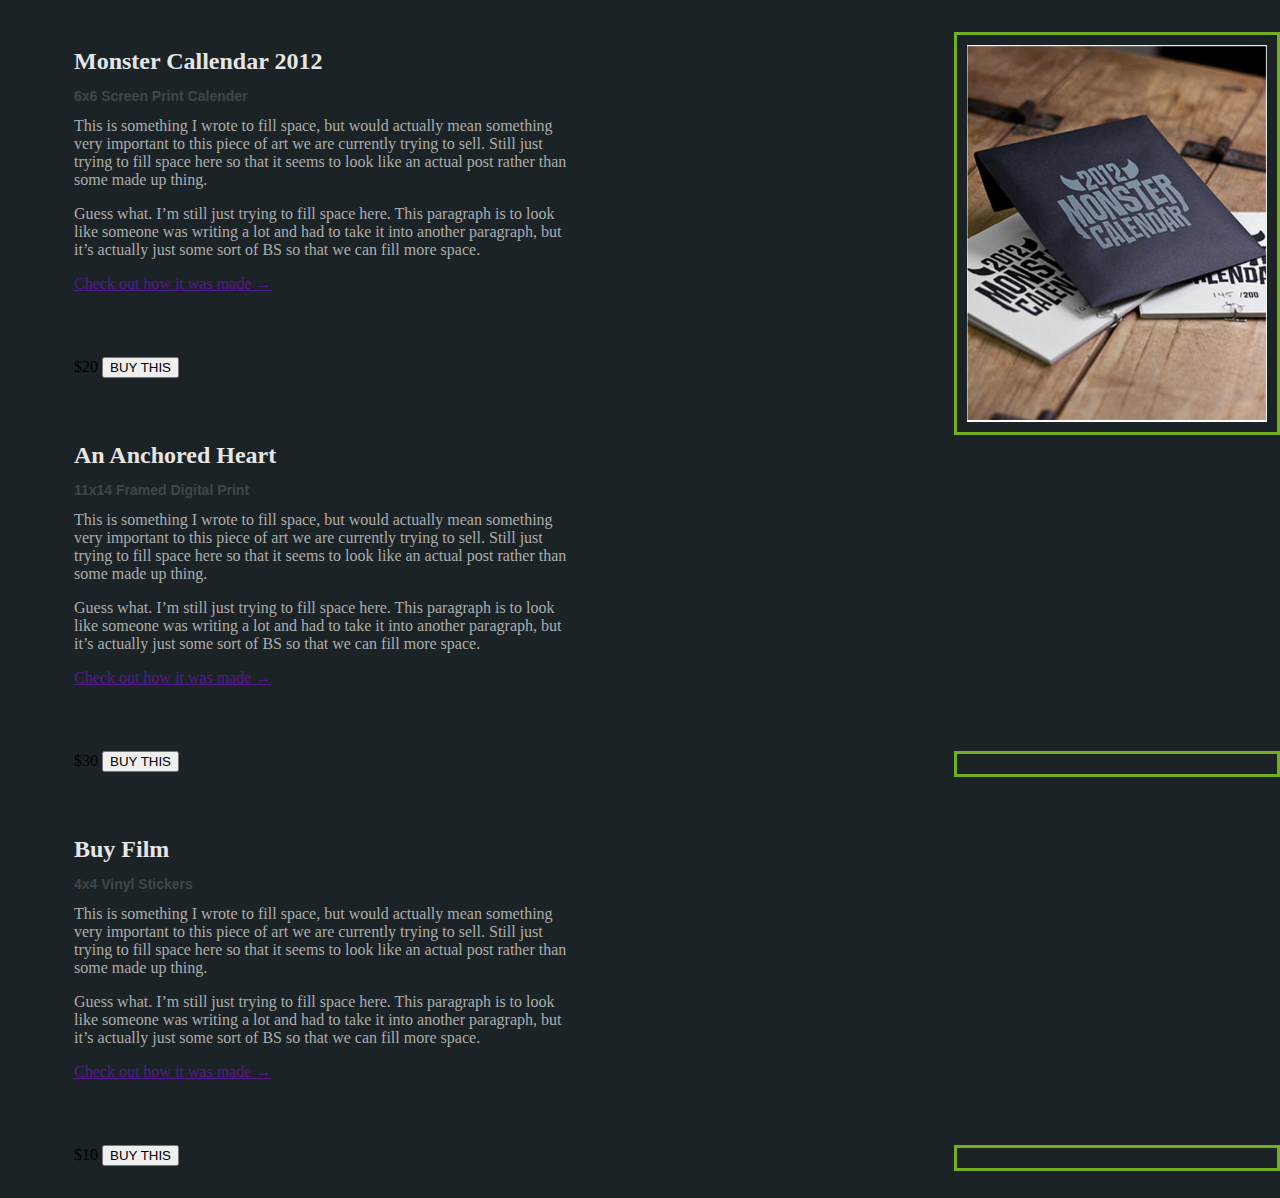
==== dobot/index.html @ a4f8b43e "D" ====
<!DOCTYPE html>
<head>
<link rel="stylesheet" type="text/css" href="DOBOT.css">
</head>
<a></a>
<article>
  <div>
    <img src="DOBOT.jpg">
    <h1>Monster Callendar 2012</h1>
      <h2>6x6 Screen Print Calender</h2>
      <p>This is something I wrote to fill space, but would actually mean something very important to this piece of art we are currently trying to sell. Still just trying to fill space here so that it seems to look like an actual post rather than some made up thing.</p> 
      <p>Guess what. I’m still just trying to fill space here. This paragraph is to look like someone was writing a lot and had to take it into another paragraph, but it’s actually just some sort of BS so that we can fill more space.</p>
      <p><a href="">Check out how it was made →</a></p>
   </div>
   <div>
      $20 <button type="button">BUY THIS</button>
   </div>
</article>

<article>
  <div>
    <h1>An Anchored Heart</h1>
      <h2>11x14 Framed Digital Print</h2>
      <p>This is something I wrote to fill space, but would actually mean something very important to this piece of art we are currently trying to sell. Still just trying to fill space here so that it seems to look like an actual post rather than some made up thing.</p> 
      <p>Guess what. I’m still just trying to fill space here. This paragraph is to look like someone was writing a lot and had to take it into another paragraph, but it’s actually just some sort of BS so that we can fill more space.</p> 
      <p><a href="">Check out how it was made →</a></p>
  </div>
  <div>
      <img src=""/>
      $30 <button type="button">BUY THIS</button>
  </div>
</article>
    
<article>
  <div>
    <h1>Buy Film</h1>
      <h2>4x4 Vinyl Stickers</h2>
      <p>This is something I wrote to fill space, but would actually mean something very important to this piece of art we are currently trying to sell. Still just trying to fill space here so that it seems to look like an actual post rather than some made up thing.</p> 
      <p>Guess what. I’m still just trying to fill space here. This paragraph is to look like someone was writing a lot and had to take it into another paragraph, but it’s actually just some sort of BS so that we can fill more space.</p> 
      <p><a href="">Check out how it was made →</a></p>
  </div>
  <div>
      <img src=""/>
      $10 <button type="button">BUY THIS</button>
  </div>
</article>
---- dobot/DOBOT.css ----
h1{font-family: Adelle; font-size: 24px; color: #e6e6e6}
h2{font-family: helvetica; font-variant: italic; font-size: 14px; color: #3F474A; line-height: 10px}
body{background-color: #1B2326; margin-left: 50px}
p{font-family: Din; font-size: 16px; line-height: 18px; width: 500px; color:#adadad;}
div{padding: 24px}
img{position: absolute;
    right: 0px;
    width: 300px;
    border: 3px solid #73AD21;
    padding: 10px;}
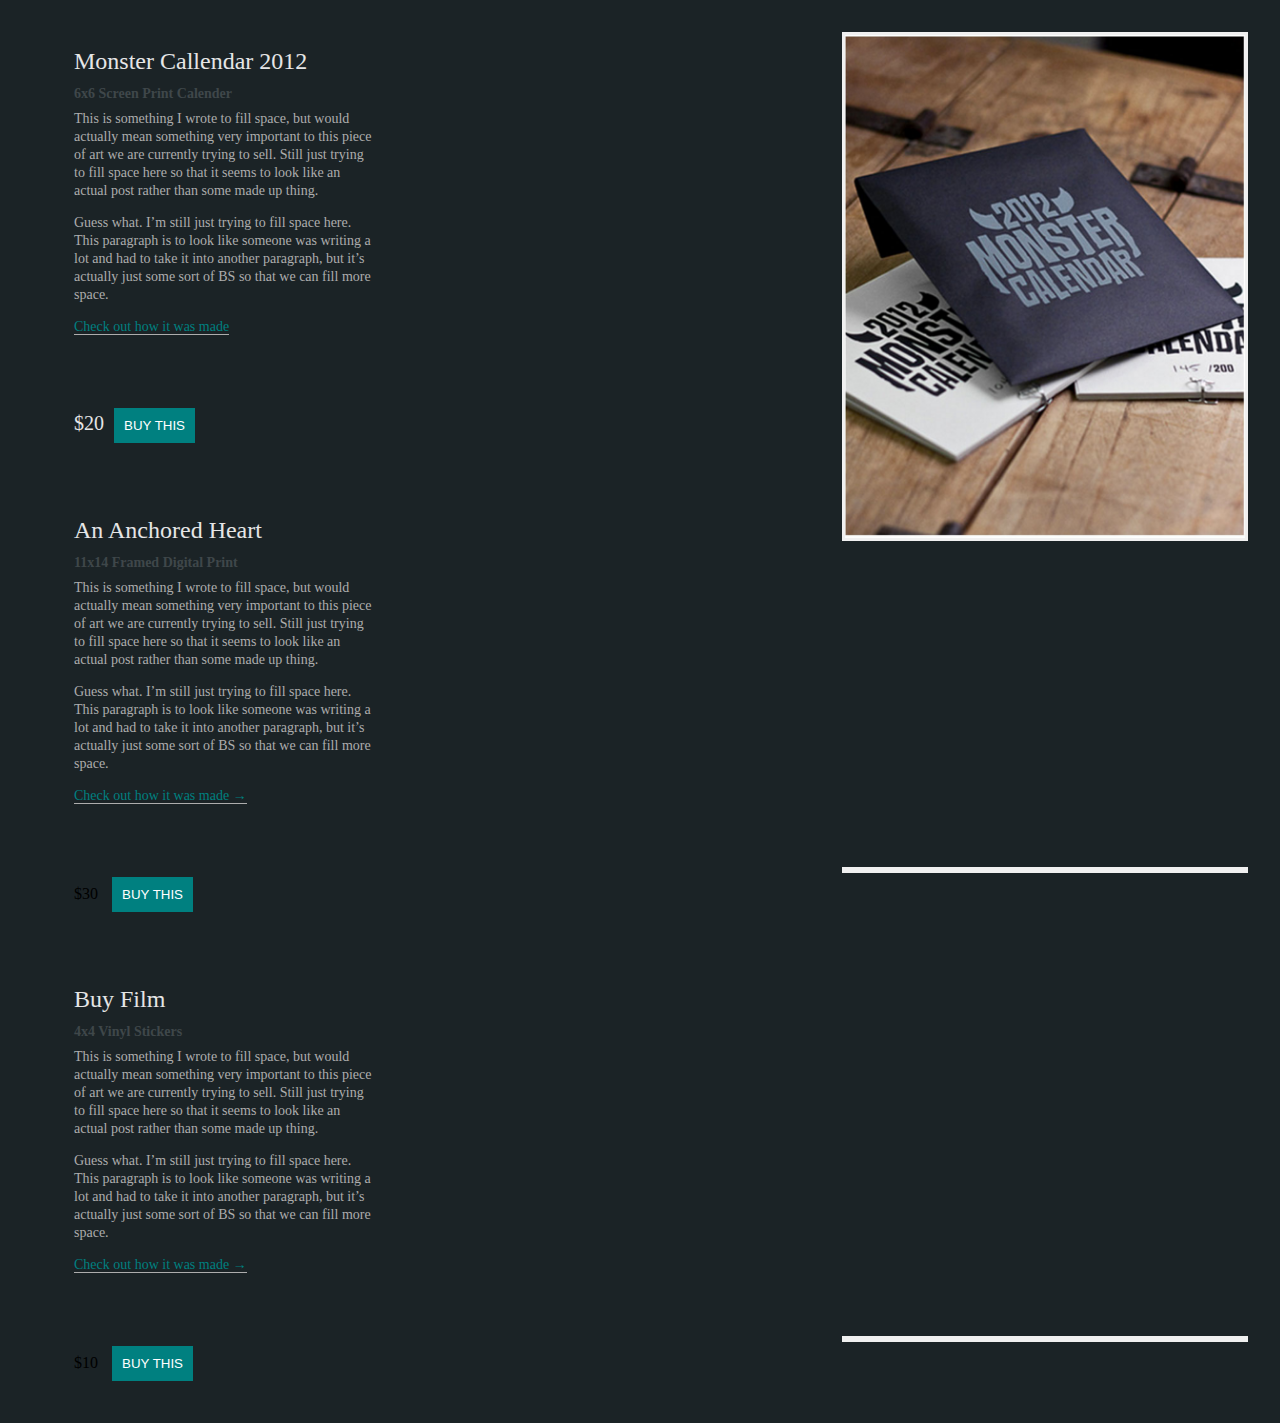
==== commit ab8fce0d: "Im_so_behind" ====
--- a/dobot/index.html
+++ b/dobot/index.html
@@ -10,10 +10,10 @@
       <h2>6x6 Screen Print Calender</h2>
       <p>This is something I wrote to fill space, but would actually mean something very important to this piece of art we are currently trying to sell. Still just trying to fill space here so that it seems to look like an actual post rather than some made up thing.</p> 
       <p>Guess what. I’m still just trying to fill space here. This paragraph is to look like someone was writing a lot and had to take it into another paragraph, but it’s actually just some sort of BS so that we can fill more space.</p>
-      <p><a href="">Check out how it was made →</a></p>
+      <p><a href="">Check out how it was made </a></p>
    </div>
    <div>
-      $20 <button type="button">BUY THIS</button>
+      <span>$20</span><button type="button" class="button">BUY THIS</button>
    </div>
 </article>
 
--- a/dobot/DOBOT.css
+++ b/dobot/DOBOT.css
@@ -1,10 +1,52 @@
-h1{font-family: Adelle; font-size: 24px; color: #e6e6e6}
-h2{font-family: helvetica; font-variant: italic; font-size: 14px; color: #3F474A; line-height: 10px}
-body{background-color: #1B2326; margin-left: 50px}
-p{font-family: Din; font-size: 16px; line-height: 18px; width: 500px; color:#adadad;}
+h1{font-family: Adelle; 
+	font-weight: lighter;
+	font-size: 24px; 
+	color: #e6e6e6
+}
+
+h2{font-family: Din; 
+	font-style: lighter;
+	font-variant: italic; 
+	font-size: 14px; 
+	color: #3F474A; 
+	line-height: 5px;
+}
+
+body{background-color: #1B2326; 
+	margin-left: 50px;
+}
+
+p{font-family: Din; 
+	font-weight: lighter; 
+	font-size: 14px; line-height: 18px; 
+	width: 300px; color:#adadad;
+}
+
 div{padding: 24px}
-img{position: absolute;
-    right: 0px;
-    width: 300px;
-    border: 3px solid #73AD21;
-    padding: 10px;}+
+img{float: right;
+    width: 400px;
+    border: 3px solid #f0f0f0;
+    padding: 0px
+}
+
+a{color: teal; 
+	text-decoration: none;
+	border-bottom-width: 1px;
+	border-bottom-color: #adadad;
+	border-bottom-style: solid;
+}
+
+span{font-family: Adelle; 
+	font-weight: lighter;
+	font-size: 20px; 
+	color: #e6e6e6;
+}
+
+button{
+	color: white;
+	background-color: teal;
+	padding: 10px;
+	margin: 10px;
+	border: none;
+}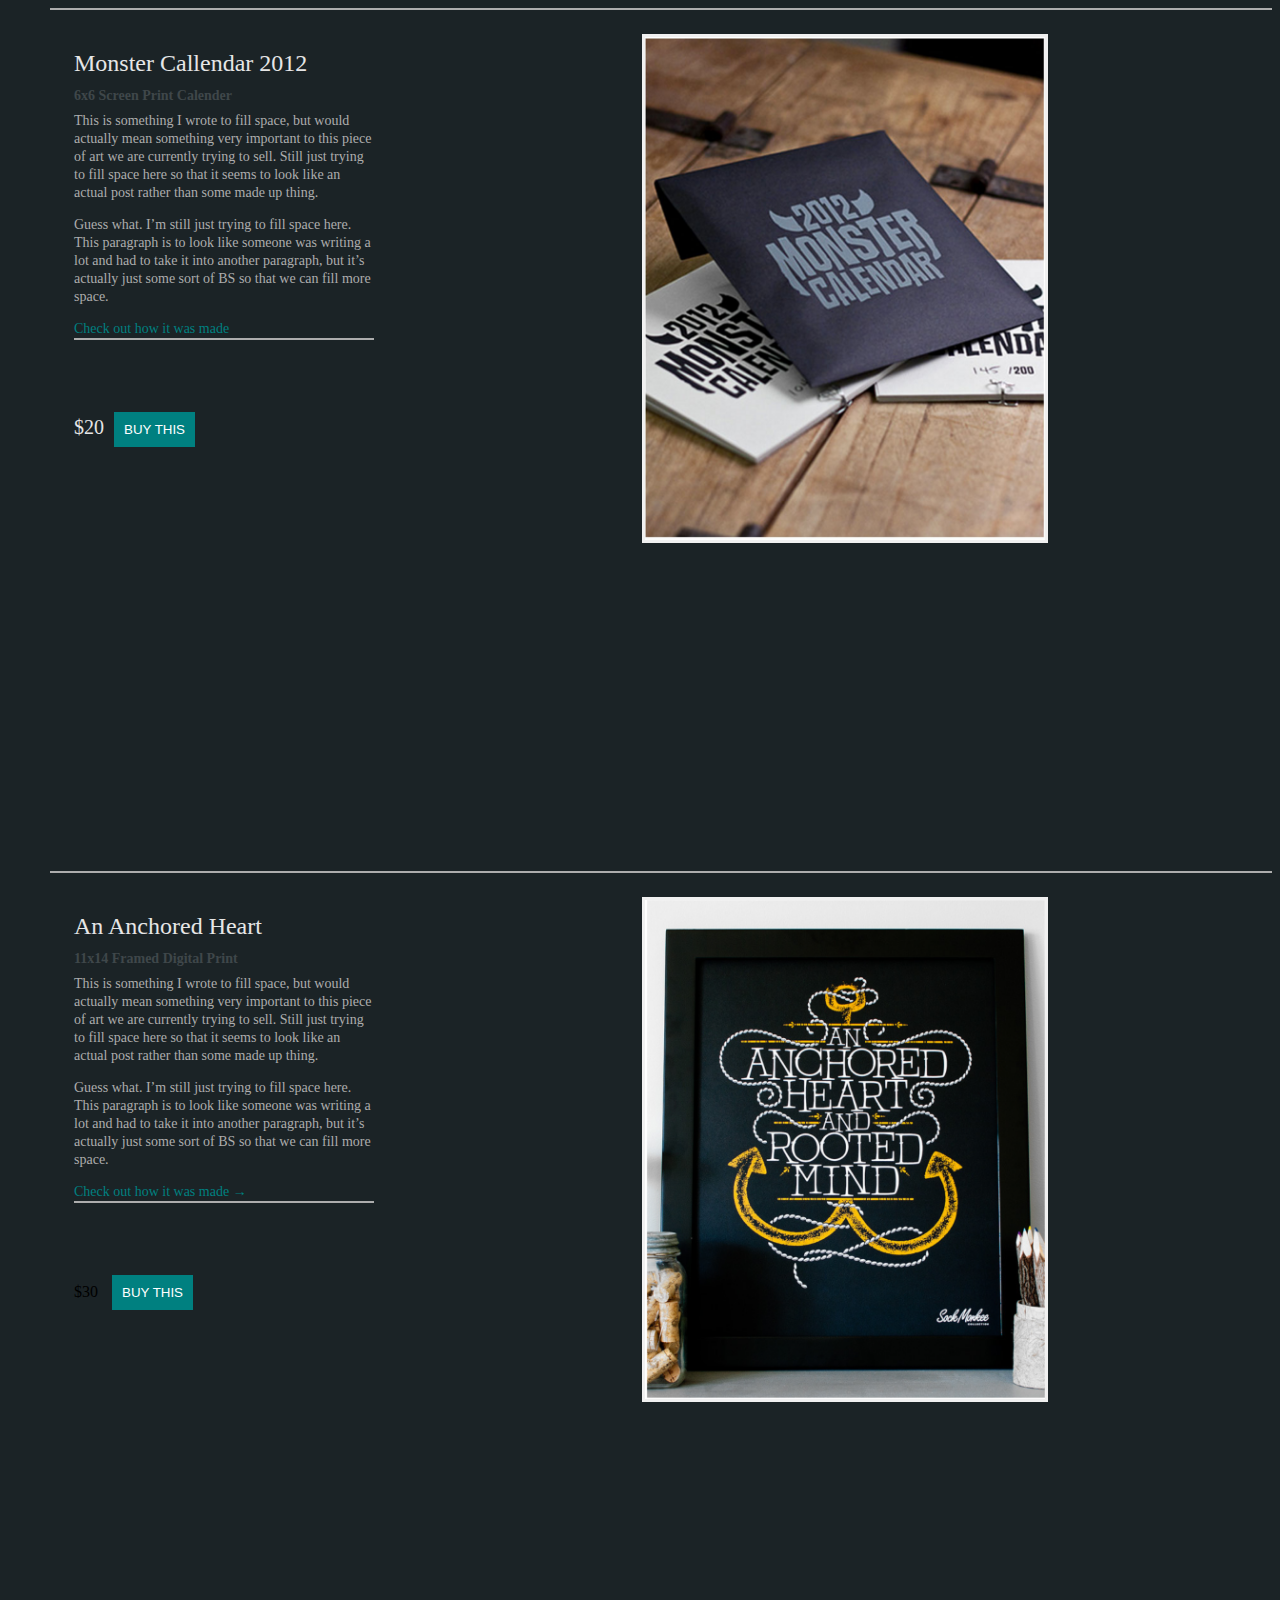
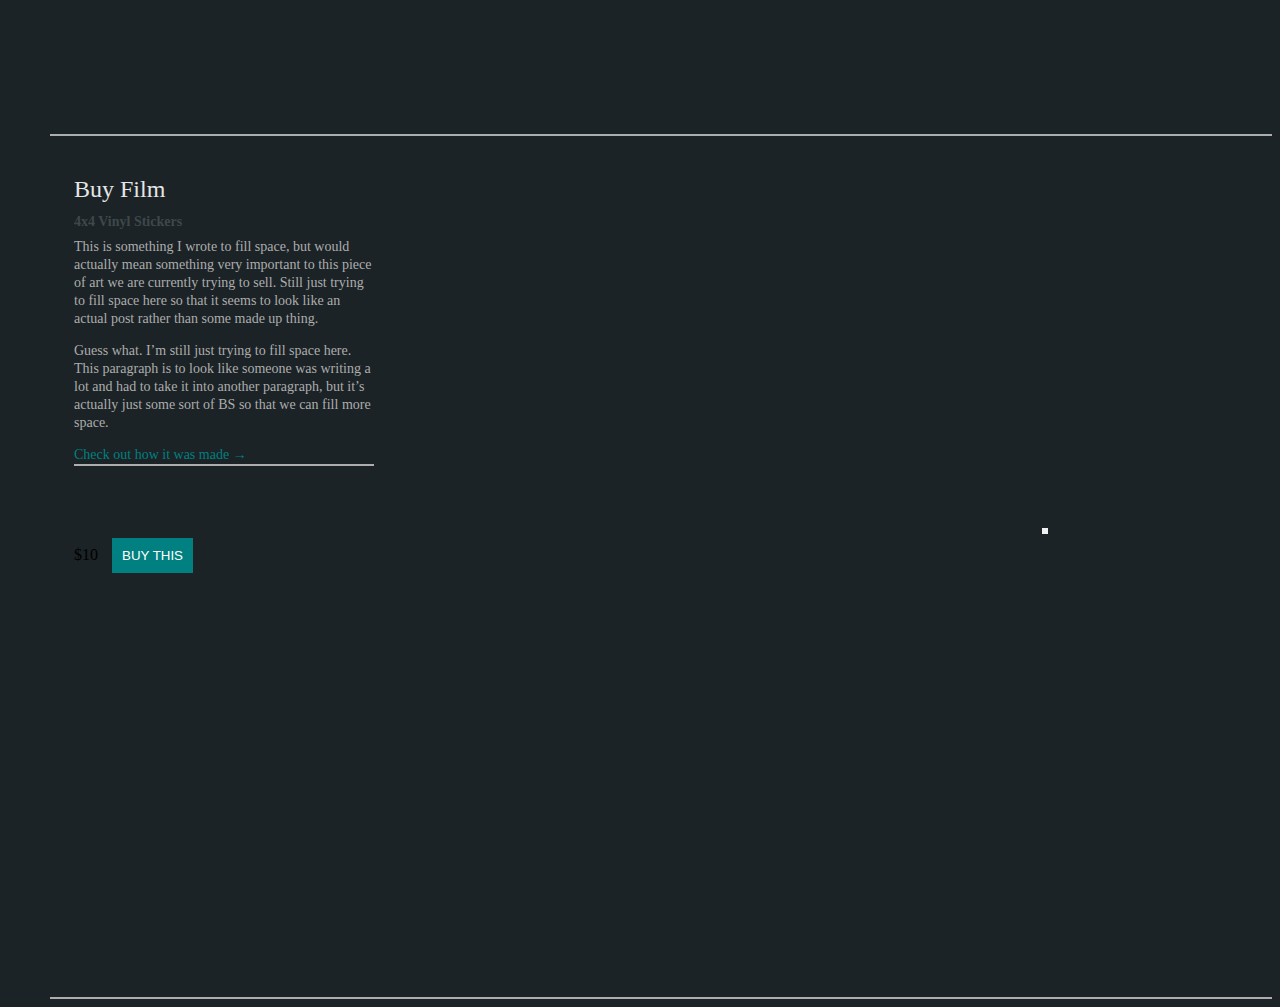
==== commit 8d2cd683: "A" ====
--- a/dobot/index.html
+++ b/dobot/index.html
@@ -19,6 +19,7 @@
 
 <article>
   <div>
+     <img src="Product_2.jpg"/>
     <h1>An Anchored Heart</h1>
       <h2>11x14 Framed Digital Print</h2>
       <p>This is something I wrote to fill space, but would actually mean something very important to this piece of art we are currently trying to sell. Still just trying to fill space here so that it seems to look like an actual post rather than some made up thing.</p> 
@@ -26,7 +27,6 @@
       <p><a href="">Check out how it was made →</a></p>
   </div>
   <div>
-      <img src=""/>
       $30 <button type="button">BUY THIS</button>
   </div>
 </article>
--- a/dobot/DOBOT.css
+++ b/dobot/DOBOT.css
@@ -1,4 +1,24 @@
-h1{font-family: Adelle; 
+@media (max-width: 859px) {
+	{
+    padding-top: 30px;
+    padding-bottom: 30px;
+  }
+}
+
+@media (min-width: 860px) {
+	{
+    padding-top: 60px;
+    padding-bottom: 60px;
+  }
+}
+article{margin-bottom:00px;
+	border-bottom: 2px solid;
+	display: block;
+	border-bottom-color: #adadad;  
+
+}
+
+h1{font-family: Quatro Slab; 
 	font-weight: lighter;
 	font-size: 24px; 
 	color: #e6e6e6
@@ -25,19 +45,23 @@
 div{padding: 24px}
 
 img{float: right;
-    width: 400px;
+	display: block;
+	margin-right: 200px;
+	margin-bottom: 0px;
+    max-width: 400px;
     border: 3px solid #f0f0f0;
     padding: 0px
 }
 
 a{color: teal; 
 	text-decoration: none;
-	border-bottom-width: 1px;
+	border-bottom: 2px solid;
+	display: block;
 	border-bottom-color: #adadad;
-	border-bottom-style: solid;
+	
 }
 
-span{font-family: Adelle; 
+span{font-family: Quatro Slab; 
 	font-weight: lighter;
 	font-size: 20px; 
 	color: #e6e6e6;
@@ -49,4 +73,6 @@
 	padding: 10px;
 	margin: 10px;
 	border: none;
+	margin-bottom: 400px;
+	
 }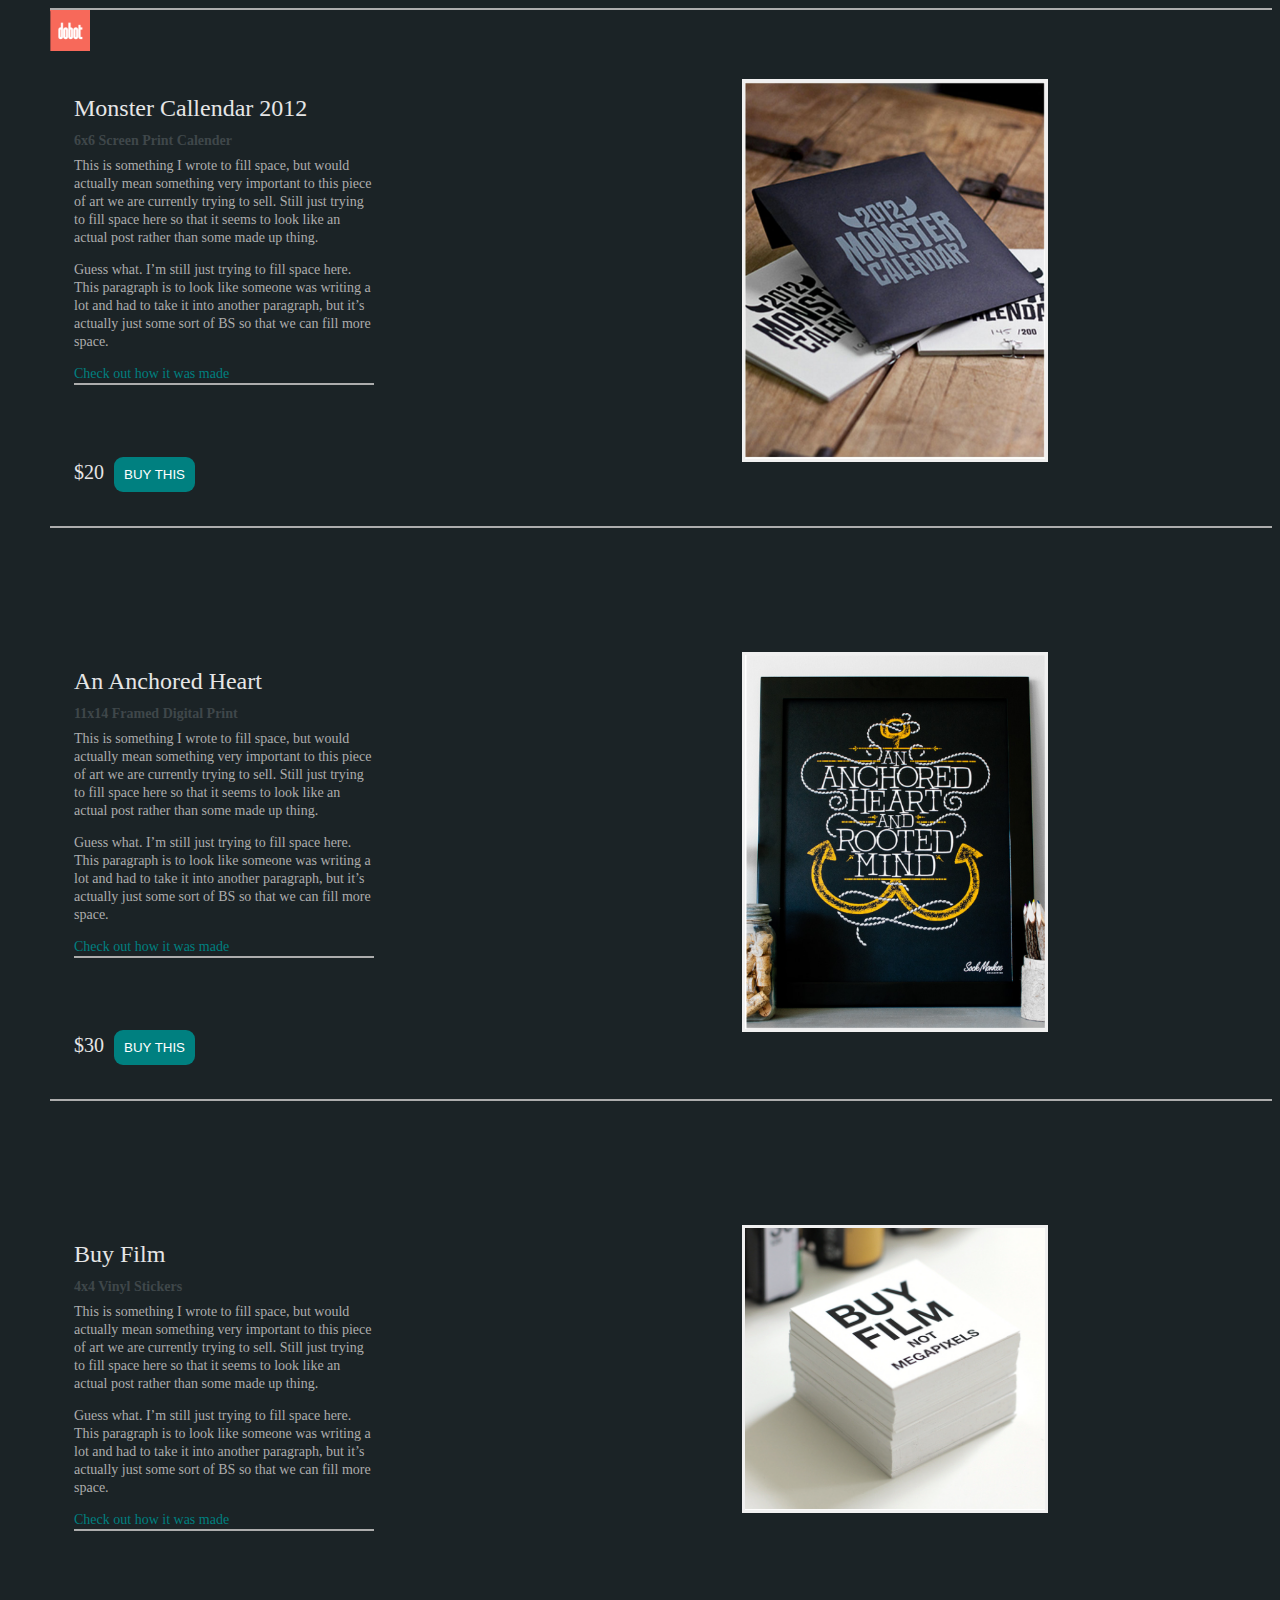
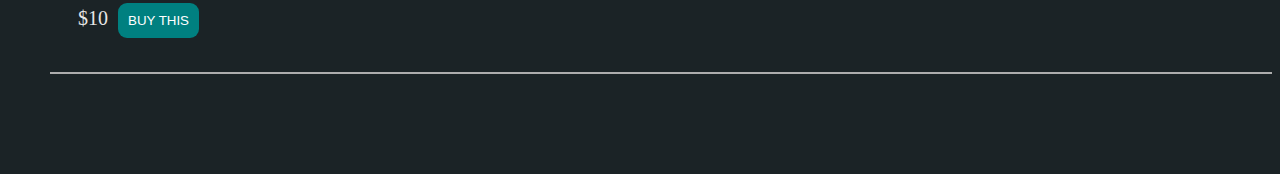
==== commit 21e84cad: "A" ====
--- a/dobot/index.html
+++ b/dobot/index.html
@@ -3,9 +3,10 @@
 <link rel="stylesheet" type="text/css" href="DOBOT.css">
 </head>
 <a></a>
+    <img class="logo" src="DOBOT_logo.jpg">
 <article>
   <div>
-    <img src="DOBOT.jpg">
+    <img class="dobot" src="DOBOT.jpg">
     <h1>Monster Callendar 2012</h1>
       <h2>6x6 Screen Print Calender</h2>
       <p>This is something I wrote to fill space, but would actually mean something very important to this piece of art we are currently trying to sell. Still just trying to fill space here so that it seems to look like an actual post rather than some made up thing.</p> 
@@ -19,28 +20,29 @@
 
 <article>
   <div>
-     <img src="Product_2.jpg"/>
+     <img class="prod2" src="Product_2.jpg"/>
     <h1>An Anchored Heart</h1>
       <h2>11x14 Framed Digital Print</h2>
       <p>This is something I wrote to fill space, but would actually mean something very important to this piece of art we are currently trying to sell. Still just trying to fill space here so that it seems to look like an actual post rather than some made up thing.</p> 
       <p>Guess what. I’m still just trying to fill space here. This paragraph is to look like someone was writing a lot and had to take it into another paragraph, but it’s actually just some sort of BS so that we can fill more space.</p> 
-      <p><a href="">Check out how it was made →</a></p>
+      <p><a href="">Check out how it was made</a></p>
   </div>
   <div>
-      $30 <button type="button">BUY THIS</button>
+      <span>$30</span><button type="button">BUY THIS</button>
   </div>
 </article>
     
 <article>
   <div>
+    <img class="stix" src="Stickers.jpg"/>
     <h1>Buy Film</h1>
       <h2>4x4 Vinyl Stickers</h2>
       <p>This is something I wrote to fill space, but would actually mean something very important to this piece of art we are currently trying to sell. Still just trying to fill space here so that it seems to look like an actual post rather than some made up thing.</p> 
       <p>Guess what. I’m still just trying to fill space here. This paragraph is to look like someone was writing a lot and had to take it into another paragraph, but it’s actually just some sort of BS so that we can fill more space.</p> 
-      <p><a href="">Check out how it was made →</a></p>
+      <p><a href="">Check out how it was made</a></p>
   </div>
   <div>
       <img src=""/>
-      $10 <button type="button">BUY THIS</button>
+      <span>$10</span><button type="button">BUY THIS</button>
   </div>
 </article>--- a/dobot/DOBOT.css
+++ b/dobot/DOBOT.css
@@ -11,9 +11,15 @@
     padding-bottom: 60px;
   }
 }
-article{margin-bottom:00px;
+
+.logo{
+	float: left, top;
+	max-width: 40px;
+	}
+
+
+article{margin-bottom: 100px;
 	border-bottom: 2px solid;
-	display: block;
 	border-bottom-color: #adadad;  
 
 }
@@ -44,11 +50,33 @@
 
 div{padding: 24px}
 
-img{float: right;
+
+.dobot{float: right;
 	display: block;
 	margin-right: 200px;
 	margin-bottom: 0px;
-    max-width: 400px;
+    max-width: 300px;
+    min-width:299px; 
+    border: 3px solid #f0f0f0;
+    padding: 0px
+}
+
+.prod2{float: right;
+	display: block;
+	margin-right: 200px;
+	margin-bottom: 0px;
+    max-width: 300px;
+    min-width:299px; 
+    border: 3px solid #f0f0f0;
+    padding: 0px
+}
+
+.stix{float: right;
+	display: block;
+	margin-right: 200px;
+	margin-bottom: 0px;
+    max-width: 300px;
+    min-width:299px; 
     border: 3px solid #f0f0f0;
     padding: 0px
 }
@@ -73,6 +101,6 @@
 	padding: 10px;
 	margin: 10px;
 	border: none;
-	margin-bottom: 400px;
+	border-radius: 9px;
 	
 }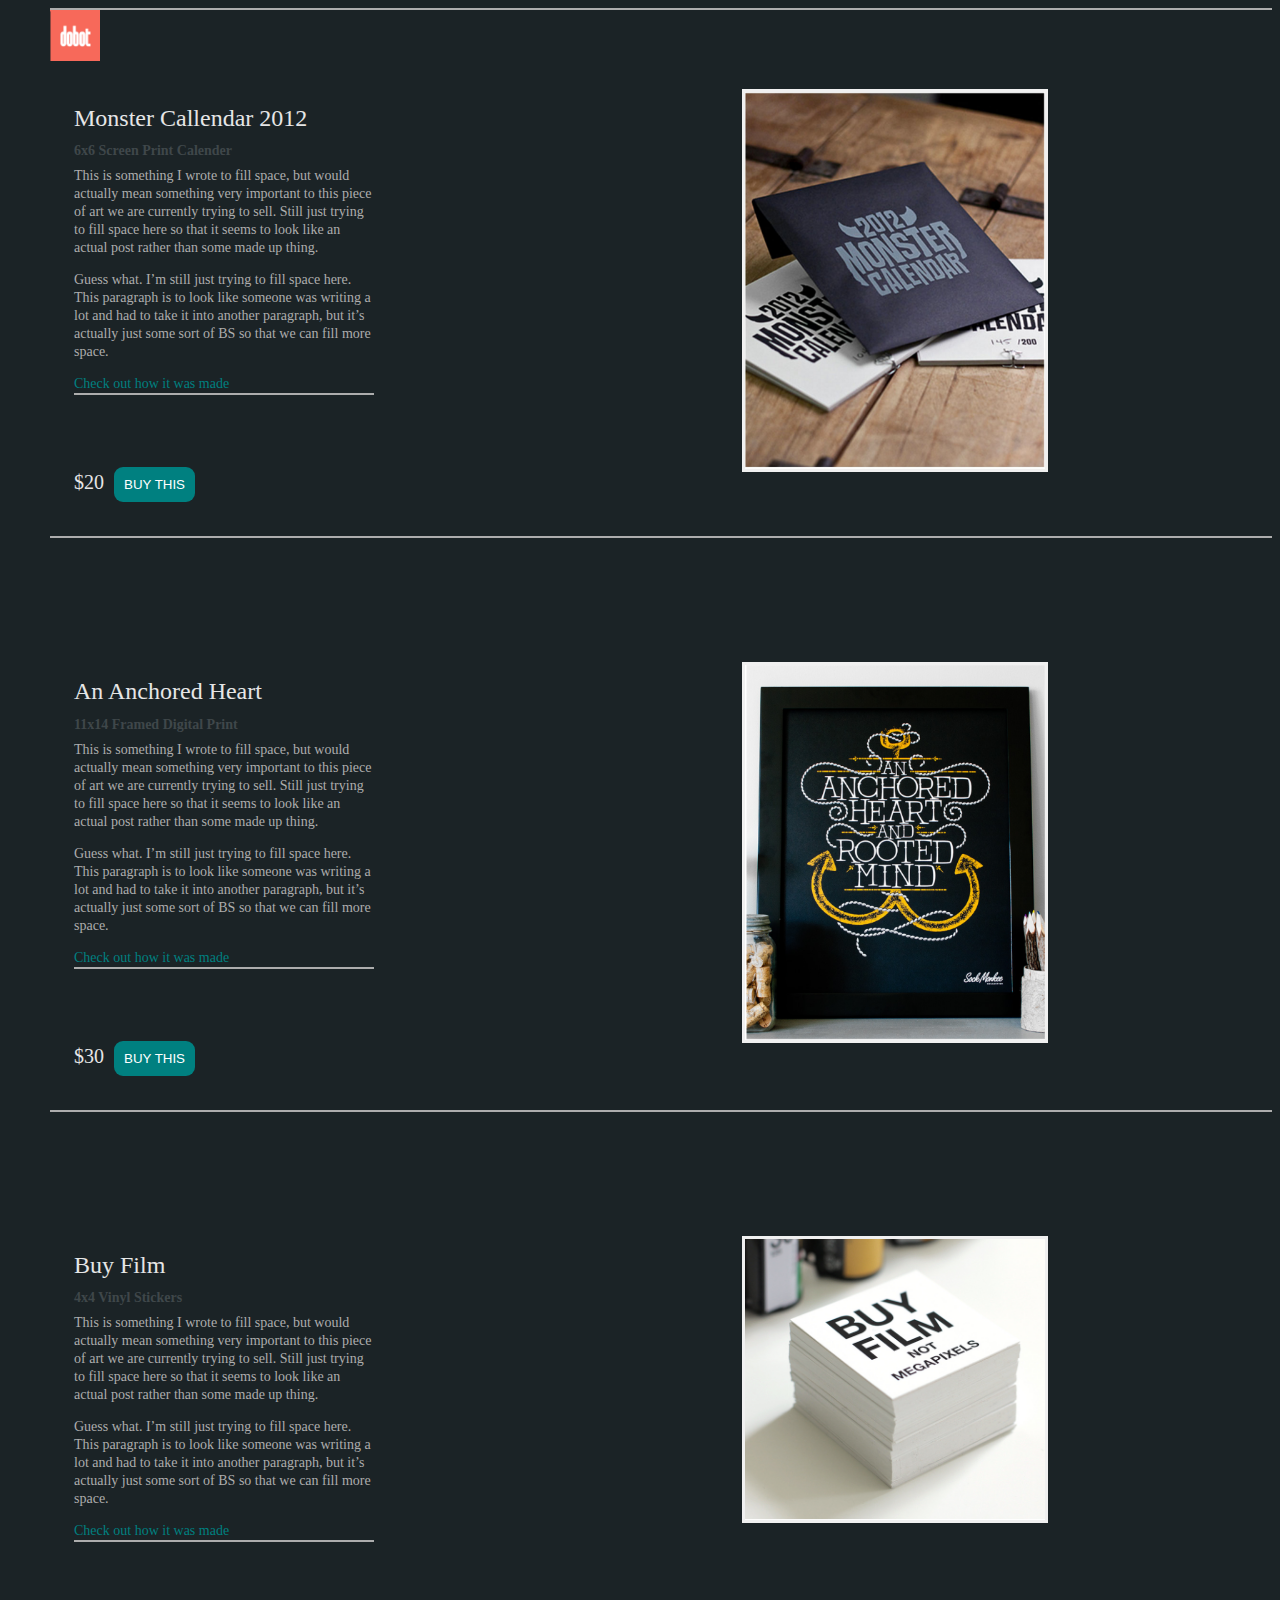
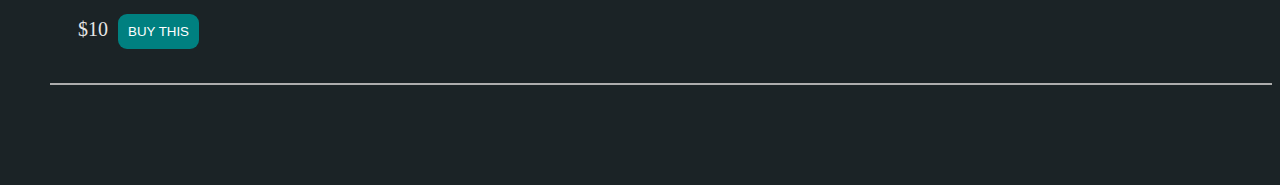
==== commit 899b7f1b: "C" ====
--- a/dobot/index.html
+++ b/dobot/index.html
@@ -2,7 +2,7 @@
 <head>
 <link rel="stylesheet" type="text/css" href="DOBOT.css">
 </head>
-<a></a>
+  <a></a>
     <img class="logo" src="DOBOT_logo.jpg">
 <article>
   <div>
@@ -23,13 +23,15 @@
      <img class="prod2" src="Product_2.jpg"/>
     <h1>An Anchored Heart</h1>
       <h2>11x14 Framed Digital Print</h2>
-      <p>This is something I wrote to fill space, but would actually mean something very important to this piece of art we are currently trying to sell. Still just trying to fill space here so that it seems to look like an actual post rather than some made up thing.</p> 
-      <p>Guess what. I’m still just trying to fill space here. This paragraph is to look like someone was writing a lot and had to take it into another paragraph, but it’s actually just some sort of BS so that we can fill more space.</p> 
+        <p>This is something I wrote to fill space, but would actually mean something very important to this piece of art we are currently trying to sell. Still just trying to fill space here so that it seems to look like an actual post rather than some made up thing.</p> 
+        <p>Guess what. I’m still just trying to fill space here. This paragraph is to look like someone was writing a lot and had to take it into another paragraph, but it’s actually just some sort of BS so that we can fill more space.</p> 
       <p><a href="">Check out how it was made</a></p>
   </div>
+  
   <div>
       <span>$30</span><button type="button">BUY THIS</button>
   </div>
+
 </article>
     
 <article>
@@ -37,10 +39,11 @@
     <img class="stix" src="Stickers.jpg"/>
     <h1>Buy Film</h1>
       <h2>4x4 Vinyl Stickers</h2>
-      <p>This is something I wrote to fill space, but would actually mean something very important to this piece of art we are currently trying to sell. Still just trying to fill space here so that it seems to look like an actual post rather than some made up thing.</p> 
-      <p>Guess what. I’m still just trying to fill space here. This paragraph is to look like someone was writing a lot and had to take it into another paragraph, but it’s actually just some sort of BS so that we can fill more space.</p> 
-      <p><a href="">Check out how it was made</a></p>
+        <p>This is something I wrote to fill space, but would actually mean something very important to this piece of art we are currently trying to sell. Still just trying to fill space here so that it seems to look like an actual post rather than some made up thing.</p> 
+        <p>Guess what. I’m still just trying to fill space here. This paragraph is to look like someone was writing a lot and had to take it into another paragraph, but it’s actually just some sort of BS so that we can fill more space.</p> 
+        <p><a href="">Check out how it was made</a></p>
   </div>
+  
   <div>
       <img src=""/>
       <span>$10</span><button type="button">BUY THIS</button>
--- a/dobot/DOBOT.css
+++ b/dobot/DOBOT.css
@@ -6,7 +6,7 @@
 }
 
 @media (min-width: 860px) {
-	{
+	{	
     padding-top: 60px;
     padding-bottom: 60px;
   }
@@ -14,7 +14,7 @@
 
 .logo{
 	float: left, top;
-	max-width: 40px;
+	max-width: 50px;
 	}
 
 
@@ -62,7 +62,8 @@
 }
 
 .prod2{float: right;
-	display: block;
+	display: inline-block;
+	position: relative;
 	margin-right: 200px;
 	margin-bottom: 0px;
     max-width: 300px;
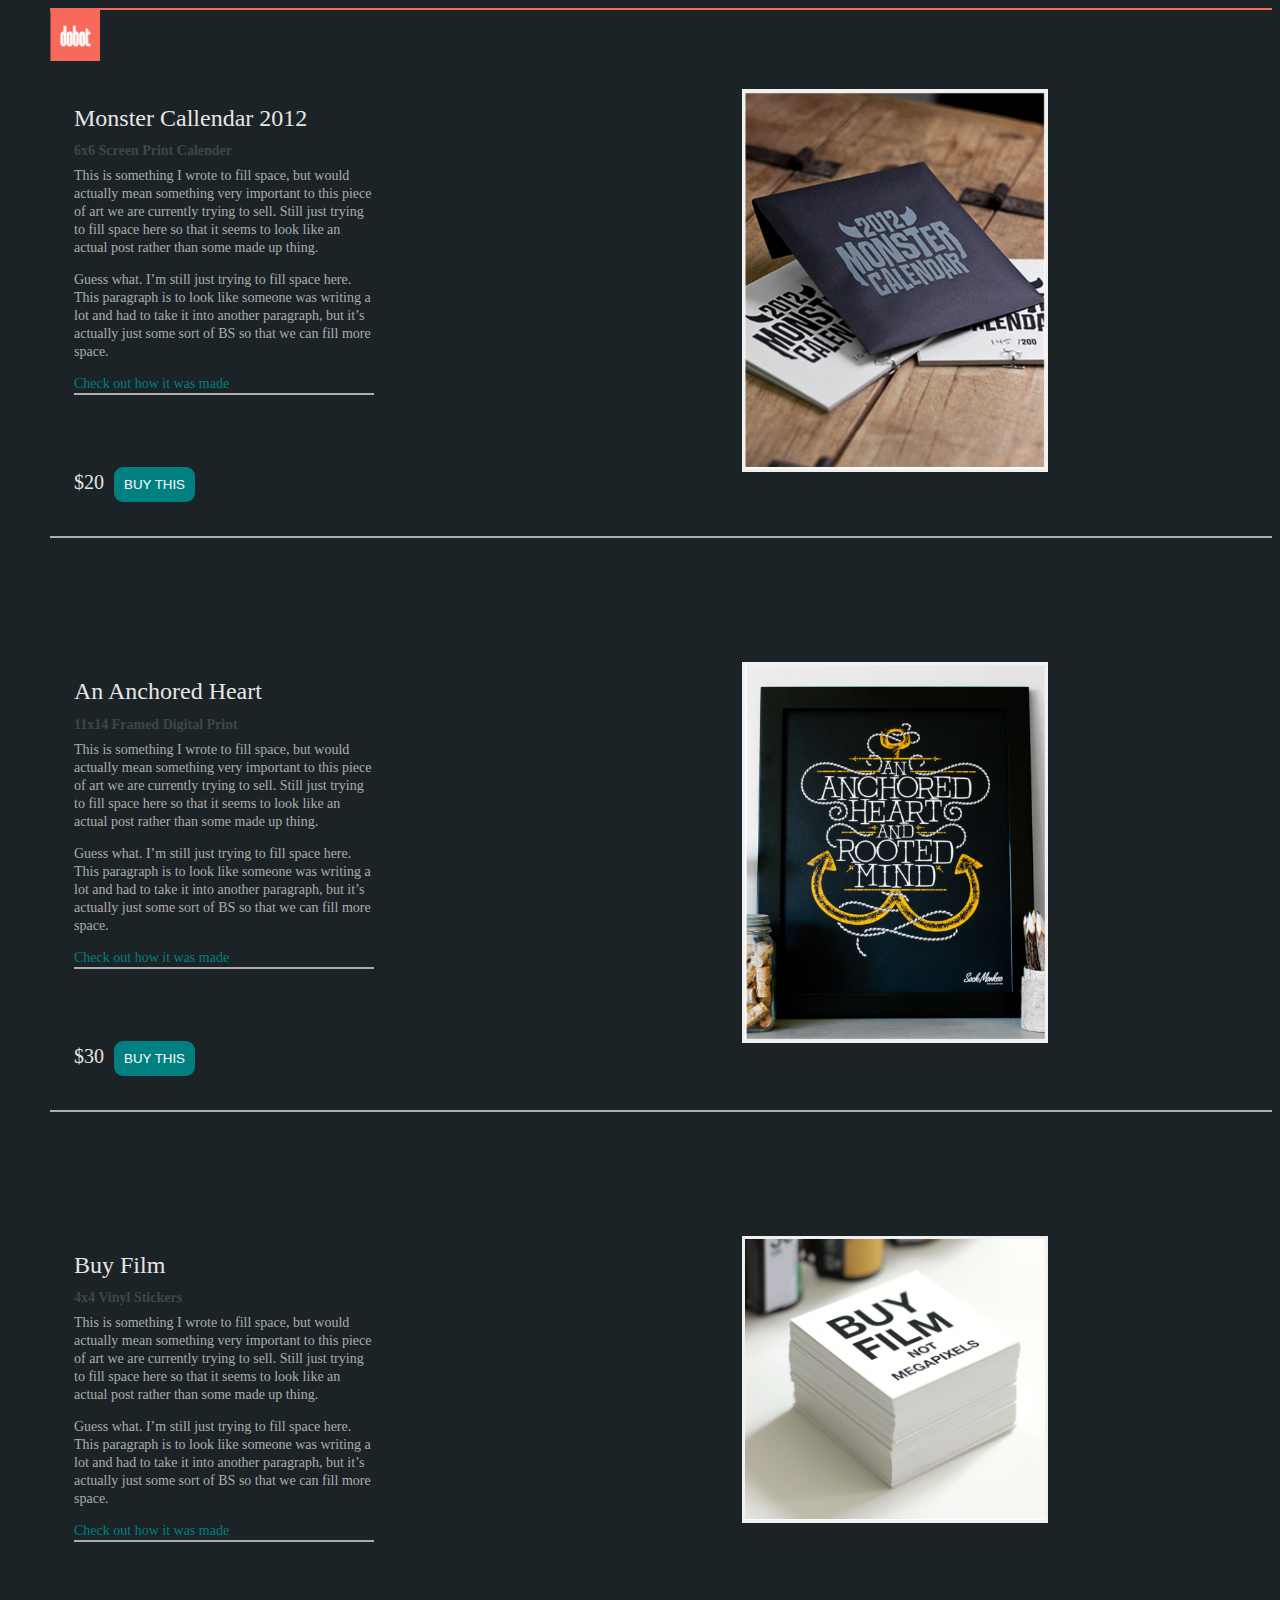
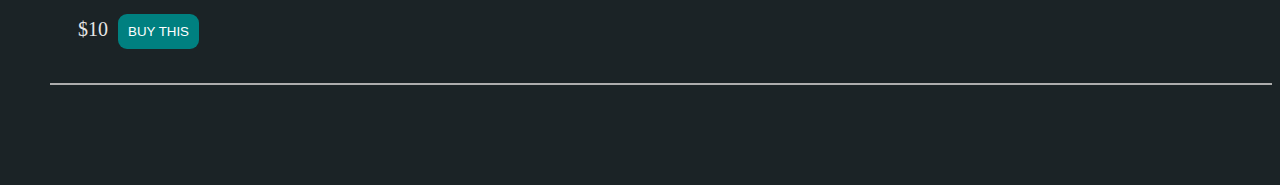
==== commit e4cdc622: "C" ====
--- a/dobot/index.html
+++ b/dobot/index.html
@@ -2,7 +2,7 @@
 <head>
 <link rel="stylesheet" type="text/css" href="DOBOT.css">
 </head>
-  <a></a>
+  <a class="Border"></a>
     <img class="logo" src="DOBOT_logo.jpg">
 <article>
   <div>
--- a/dobot/DOBOT.css
+++ b/dobot/DOBOT.css
@@ -90,6 +90,19 @@
 	
 }
 
+hr{color: #f8695a;
+
+
+}
+
+.Border{color: teal; 
+	text-decoration: none;
+	border-bottom: 2px solid;
+	display: block;
+	border-bottom-color: #f8695a;
+
+}
+
 span{font-family: Quatro Slab; 
 	font-weight: lighter;
 	font-size: 20px; 
@@ -104,4 +117,11 @@
 	border: none;
 	border-radius: 9px;
 	
-}+}
+
+@media (min-width: 42em)
+{
+	.header { padding: 1.5em 3em; }
+	.nav-bar { padding: 1em 3em; }
+	.content { padding: 2em 3em; }
+	.footer { padding: 2em 3em; }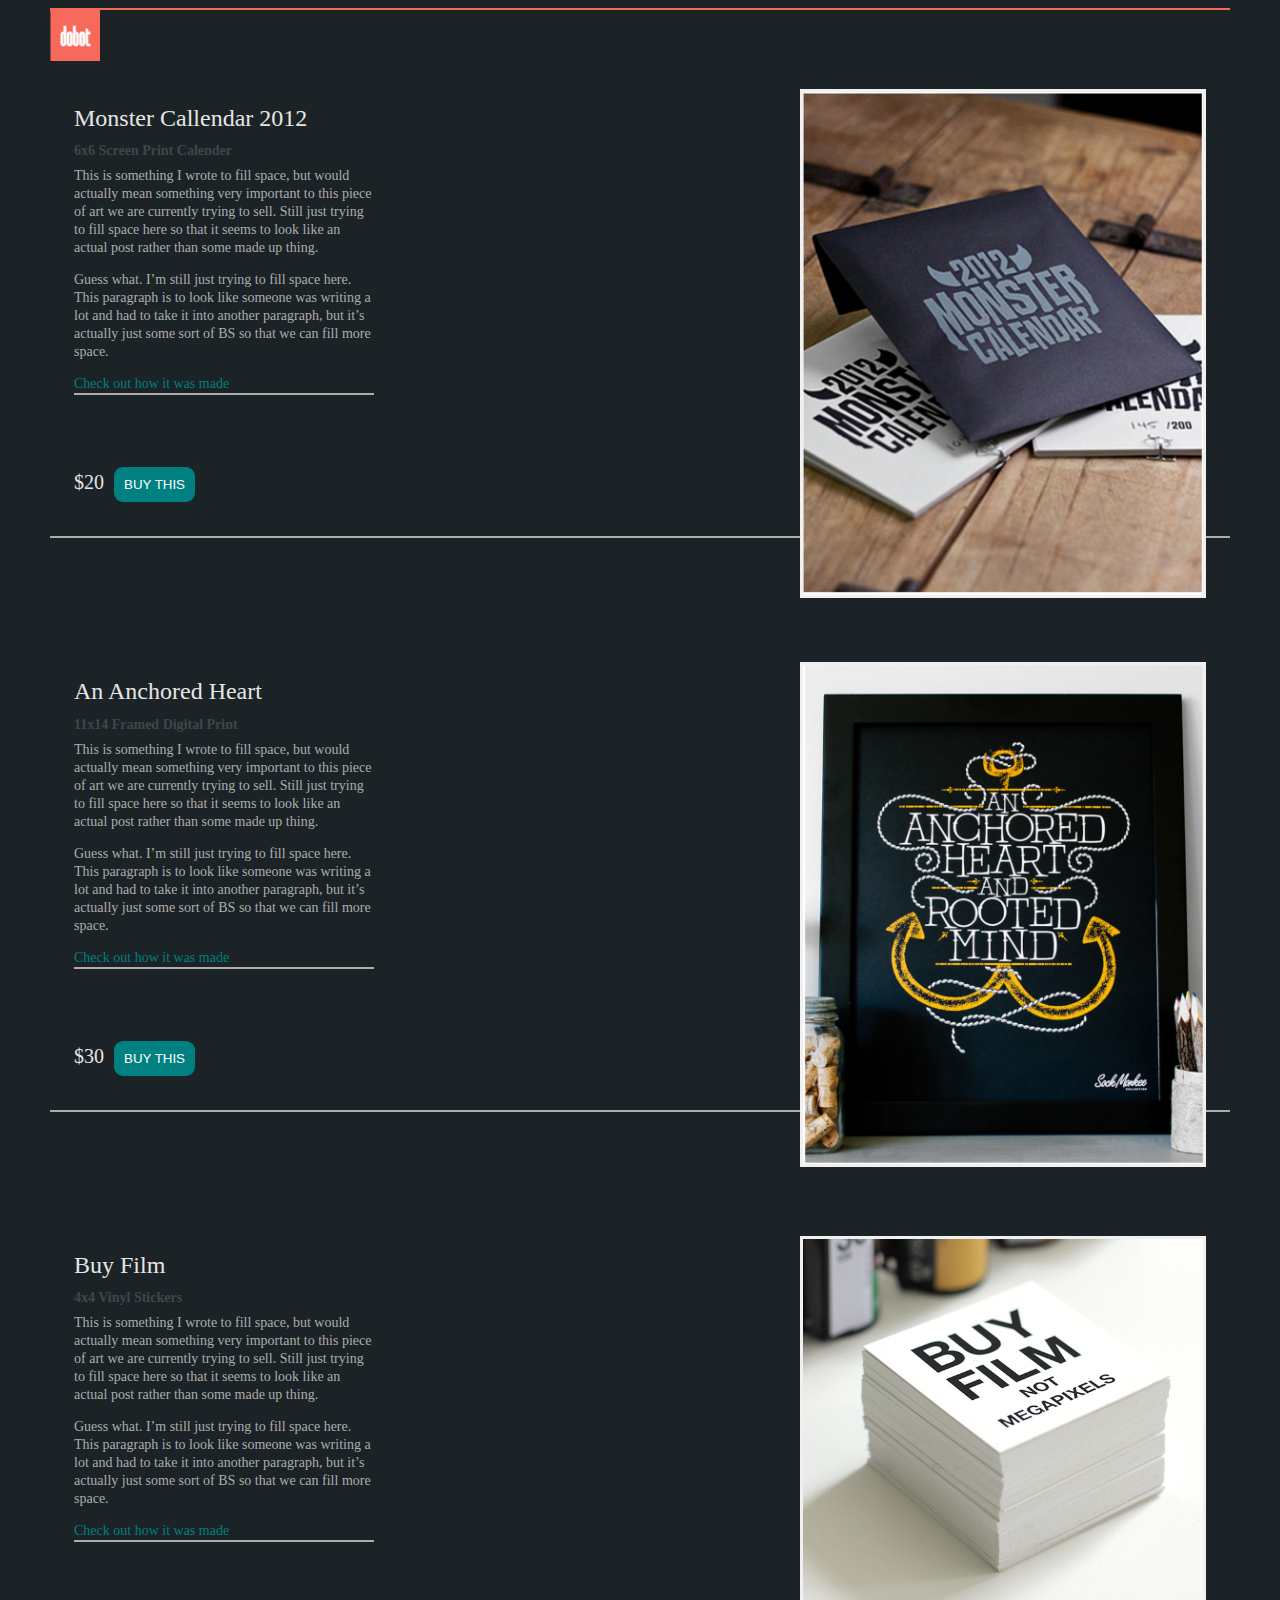
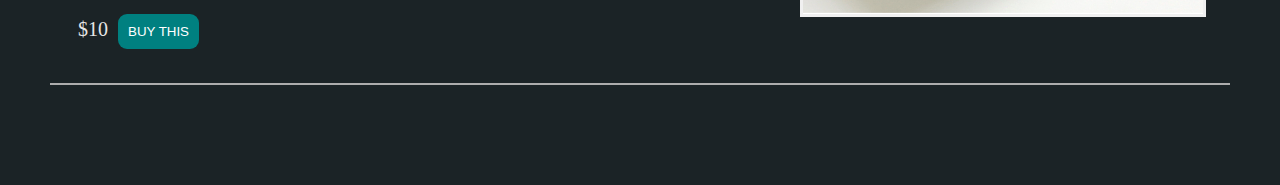
==== commit 38a067b5: "BAD" ====
--- a/dobot/index.html
+++ b/dobot/index.html
@@ -4,9 +4,12 @@
 </head>
   <a class="Border"></a>
     <img class="logo" src="DOBOT_logo.jpg">
+
+    <body>
+
 <article>
   <div>
-    <img class="dobot" src="DOBOT.jpg">
+    <img class="image" src="DOBOT.jpg">
     <h1>Monster Callendar 2012</h1>
       <h2>6x6 Screen Print Calender</h2>
       <p>This is something I wrote to fill space, but would actually mean something very important to this piece of art we are currently trying to sell. Still just trying to fill space here so that it seems to look like an actual post rather than some made up thing.</p> 
@@ -20,7 +23,7 @@
 
 <article>
   <div>
-     <img class="prod2" src="Product_2.jpg"/>
+     <img class="image" src="Product_2.jpg"/>
     <h1>An Anchored Heart</h1>
       <h2>11x14 Framed Digital Print</h2>
         <p>This is something I wrote to fill space, but would actually mean something very important to this piece of art we are currently trying to sell. Still just trying to fill space here so that it seems to look like an actual post rather than some made up thing.</p> 
@@ -36,7 +39,7 @@
     
 <article>
   <div>
-    <img class="stix" src="Stickers.jpg"/>
+    <img class="image" src="Stickers.jpg"/>
     <h1>Buy Film</h1>
       <h2>4x4 Vinyl Stickers</h2>
         <p>This is something I wrote to fill space, but would actually mean something very important to this piece of art we are currently trying to sell. Still just trying to fill space here so that it seems to look like an actual post rather than some made up thing.</p> 
@@ -48,4 +51,7 @@
       <img src=""/>
       <span>$10</span><button type="button">BUY THIS</button>
   </div>
-</article>+</article>
+
+</body>
+</html>--- a/dobot/DOBOT.css
+++ b/dobot/DOBOT.css
@@ -1,23 +1,3 @@
-@media (max-width: 859px) {
-	{
-    padding-top: 30px;
-    padding-bottom: 30px;
-  }
-}
-
-@media (min-width: 860px) {
-	{	
-    padding-top: 60px;
-    padding-bottom: 60px;
-  }
-}
-
-.logo{
-	float: left, top;
-	max-width: 50px;
-	}
-
-
 article{margin-bottom: 100px;
 	border-bottom: 2px solid;
 	border-bottom-color: #adadad;  
@@ -40,6 +20,7 @@
 
 body{background-color: #1B2326; 
 	margin-left: 50px;
+	margin-right: 50px;
 }
 
 p{font-family: Din; 
@@ -50,39 +31,22 @@
 
 div{padding: 24px}
 
+.logo{
+	float: left, top;
+	max-width: 50px;
+	}
 
-.dobot{float: right;
+
+.image {max-width: 100%;
+	float: right;
 	display: block;
-	margin-right: 200px;
 	margin-bottom: 0px;
-    max-width: 300px;
-    min-width:299px; 
+    max-width: 400px;
     border: 3px solid #f0f0f0;
     padding: 0px
 }
 
-.prod2{float: right;
-	display: inline-block;
-	position: relative;
-	margin-right: 200px;
-	margin-bottom: 0px;
-    max-width: 300px;
-    min-width:299px; 
-    border: 3px solid #f0f0f0;
-    padding: 0px
-}
-
-.stix{float: right;
-	display: block;
-	margin-right: 200px;
-	margin-bottom: 0px;
-    max-width: 300px;
-    min-width:299px; 
-    border: 3px solid #f0f0f0;
-    padding: 0px
-}
-
-a{color: teal; 
+a {color: teal; 
 	text-decoration: none;
 	border-bottom: 2px solid;
 	display: block;
@@ -91,8 +55,7 @@
 }
 
 hr{color: #f8695a;
-
-
+margin-left: 50px;
 }
 
 .Border{color: teal; 
@@ -119,9 +82,7 @@
 	
 }
 
-@media (min-width: 42em)
-{
-	.header { padding: 1.5em 3em; }
-	.nav-bar { padding: 1em 3em; }
-	.content { padding: 2em 3em; }
-	.footer { padding: 2em 3em; }+@media{Min-width=30%
+.img{
+}
+}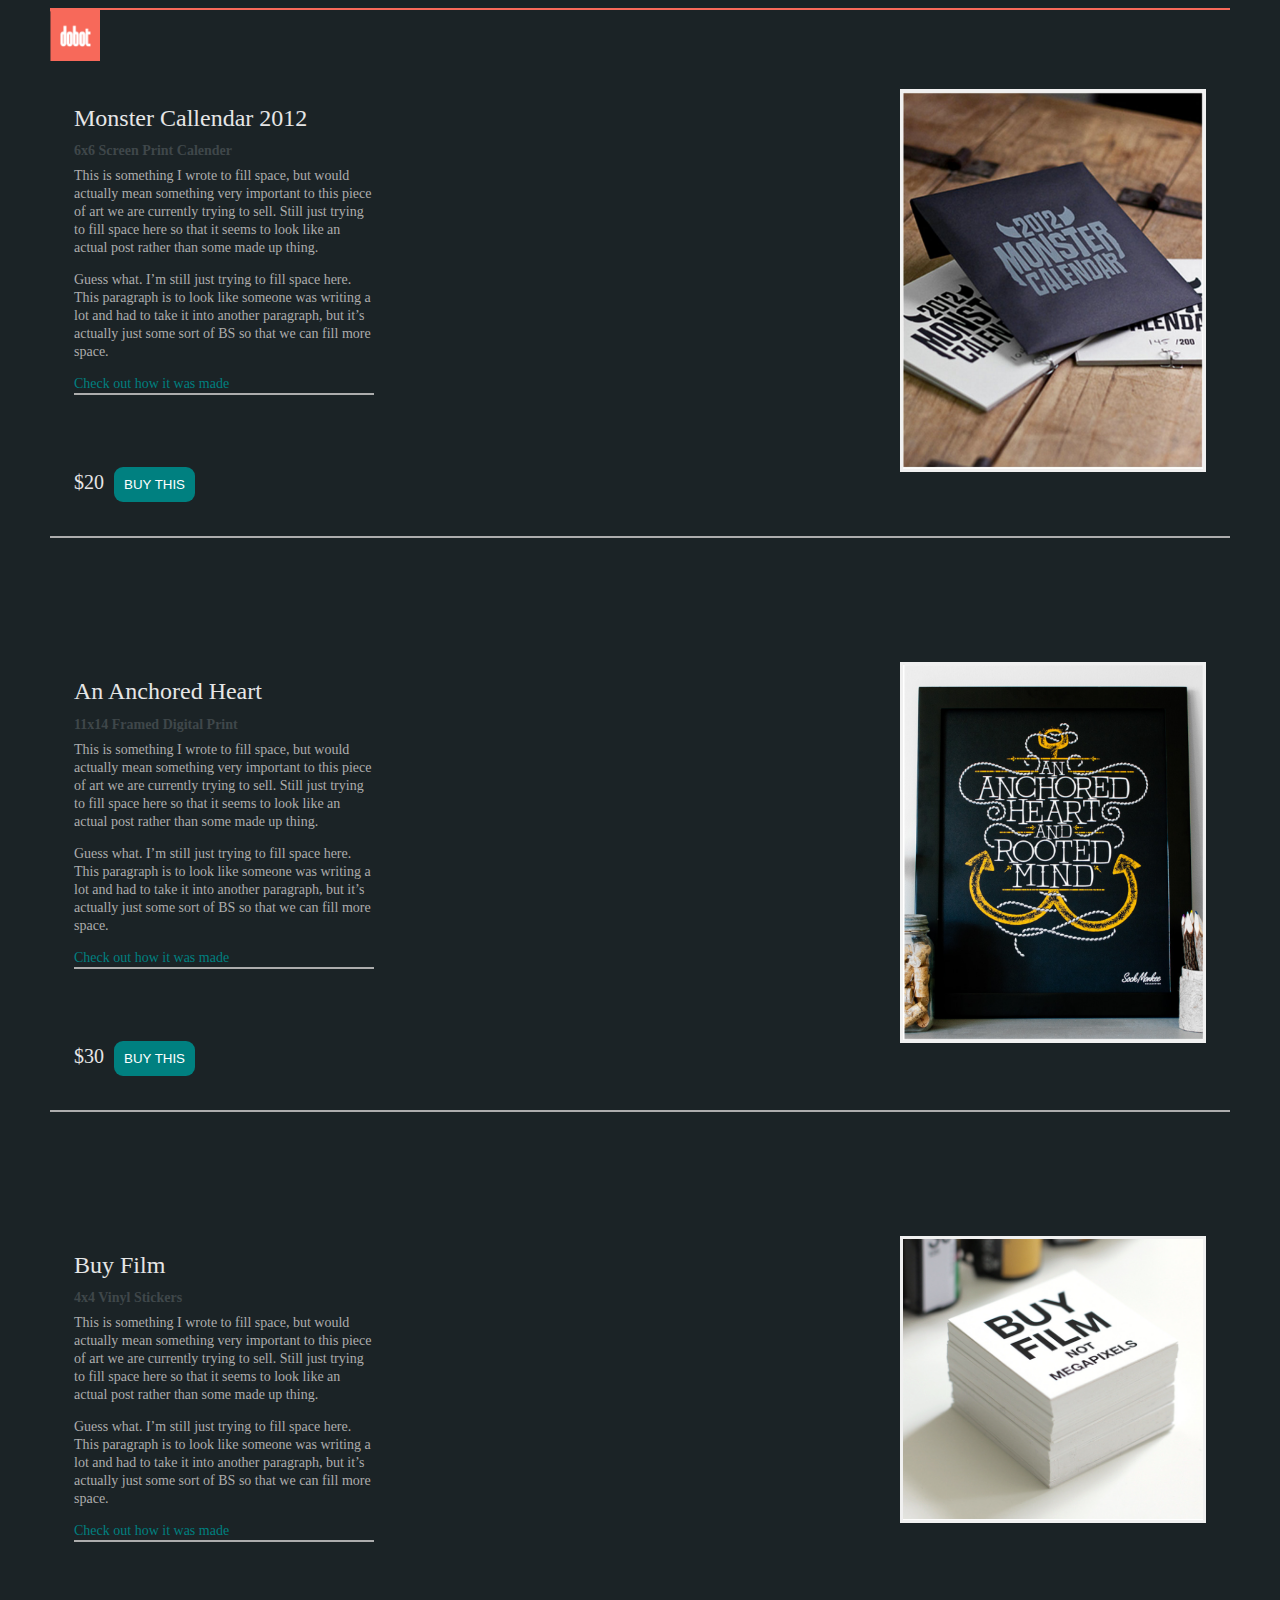
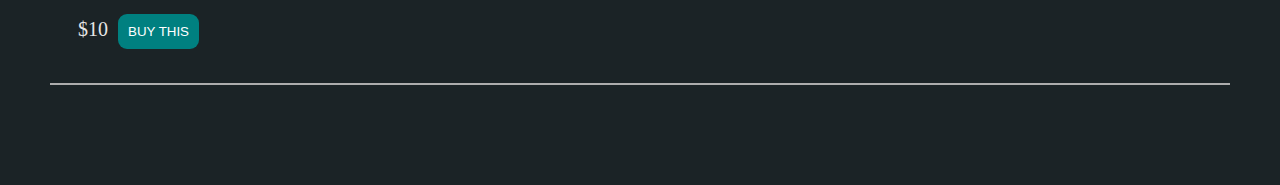
==== commit bbcb8657: "C" ====
--- a/dobot/index.html
+++ b/dobot/index.html
@@ -9,7 +9,7 @@
 
 <article>
   <div>
-    <img class="image" src="DOBOT.jpg">
+    <img class="image" src="DOBOT.jpg" width="300px"/>
     <h1>Monster Callendar 2012</h1>
       <h2>6x6 Screen Print Calender</h2>
       <p>This is something I wrote to fill space, but would actually mean something very important to this piece of art we are currently trying to sell. Still just trying to fill space here so that it seems to look like an actual post rather than some made up thing.</p> 
@@ -23,7 +23,7 @@
 
 <article>
   <div>
-     <img class="image" src="Product_2.jpg"/>
+     <img class="image" src="Product_2.jpg" width="300px"/>
     <h1>An Anchored Heart</h1>
       <h2>11x14 Framed Digital Print</h2>
         <p>This is something I wrote to fill space, but would actually mean something very important to this piece of art we are currently trying to sell. Still just trying to fill space here so that it seems to look like an actual post rather than some made up thing.</p> 
@@ -39,7 +39,7 @@
     
 <article>
   <div>
-    <img class="image" src="Stickers.jpg"/>
+    <img class="image" src="Stickers.jpg" width="300px"/>
     <h1>Buy Film</h1>
       <h2>4x4 Vinyl Stickers</h2>
         <p>This is something I wrote to fill space, but would actually mean something very important to this piece of art we are currently trying to sell. Still just trying to fill space here so that it seems to look like an actual post rather than some made up thing.</p> 
--- a/dobot/DOBOT.css
+++ b/dobot/DOBOT.css
@@ -37,11 +37,12 @@
 	}
 
 
-.image {max-width: 100%;
+.image {
+	max-width: 80%;
 	float: right;
 	display: block;
-	margin-bottom: 0px;
-    max-width: 400px;
+	margin-bottom: 40px;
+	margin-left: 10px;
     border: 3px solid #f0f0f0;
     padding: 0px
 }
@@ -82,7 +83,8 @@
 	
 }
 
-@media{Min-width=30%
-.img{
-}
-}+
+@media (min-width: 100px){
+
+	.img { max-width: 100px}
+	}